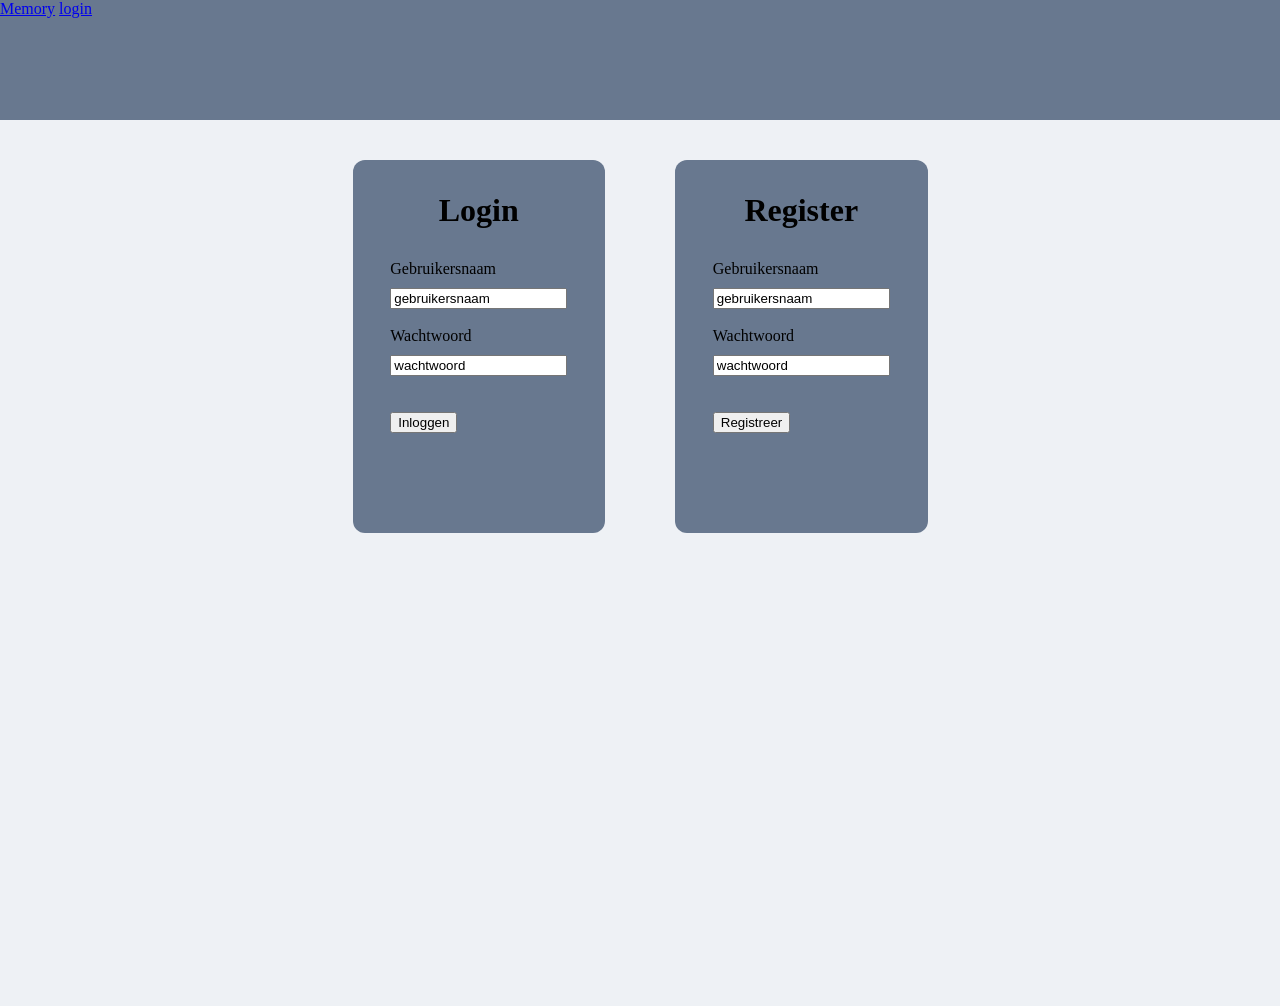
==== login.html @ 8d972e04 "added login, endscreen, some style changes. Also implemented highscores and almost got done with the" ====
<!DOCTYPE html>
<html lang="en">
<head>
<meta charset="UTF-8">
<meta name="viewport" content="width=device-width, initial-scale=1.0">
<title>Document</title>
<style>

    body {
        display: grid;
        grid-template-rows: 120px 1fr 1fr;
        grid-template-columns: 1fr 1fr;
        grid-template-areas: "navbar navbar" "loginform registerform";
        margin: 0;
        background-color: hsl(214.3 25.9% 94.7%);;
        gap: 10px;
    }
    .navbar {
        background-color: hsl(215.4 15.8% 48.4%);
        height: 120px;
        grid-area: navbar;
    }

    .loginform {
        display: grid;
        grid-template-rows: 100px 1fr 100px;
        grid-template-areas: "login" "invoerveld";
        background-color: hsl(215.4 15.8% 48.4%);
        place-items: center;
        grid-area: loginform;
        aspect-ratio: 1/1;
        border-radius: 12px;
        margin: 30px;
    } 
    .invoerveld {
        grid-area: invoerveld;
        input {
            margin-top: 10px;
            width: minmax(100px, 300px);
        }
    }
    .registerform {
        display: grid;
        grid-template-rows: 100px 1fr 100px;
        grid-template-areas: "login" "invoerveld";
        background-color: hsl(215.4 15.8% 48.4%);
        place-items: center;
        grid-area: registerform;
        aspect-ratio: 1/1;
        border-radius: 12px;
        margin: 30px;
    } 
    @media (min-width: 768px) {
    body{
        display: grid;
        grid-template-rows: 120px minmax(400px,1fr) 1fr;
        grid-template-columns: 1fr minmax(300px, 1fr) minmax(300px, 1fr) 1fr;
        grid-template-areas: "navbar navbar navbar navbar" ". loginform registerform .";
    }
}
</style>
</head>
<body>
    <div class="navbar">
        <a href="memory.html">Memory</a>
        <a href="login.html">login</a>
    </div>
    <div class="loginform">
        <h1>Login</h1>
        <form onsubmit="attemptLogin(event)">
            <div class="invoerveld">
                <label for="gebruikersnaam">
                    Gebruikersnaam
                    <br>
                    <input type="text" name="gebruikersnaam" value="gebruikersnaam">
                </label>
            </div>
            <br>
            <div class="invoerveld">
                <label for="wachtwoord">
                    Wachtwoord
                    <br>
                    <input type="text" name="wachtwoord" value="wachtwoord">
                </label>
            </div>
            <br>
            <br>
            <input type="submit" value="Inloggen">
        </form>
    </div>
    <div class="registerform">
        <h1>Register</h1>
        <form onsubmit="attemptRegister(event)">
            <div class="invoerveld">
                <label for="gebruikersnaam">
                    Gebruikersnaam
                    <br>
                <input type="text" name="gebruikersnaam" value="gebruikersnaam">
                </label>
            </div>
            <br>
            <div class="invoerveld">
                <label for="wachtwoord">
                    Wachtwoord
                    <br>
                    <input type="text" name="wachtwoord" value="wachtwoord">
                </label>
            </div>
                        <br>
            <br>
            <input type="submit" value="Registreer">
        </form>
    </div>
<script src="scripts.js"></script>
</body>
</html>
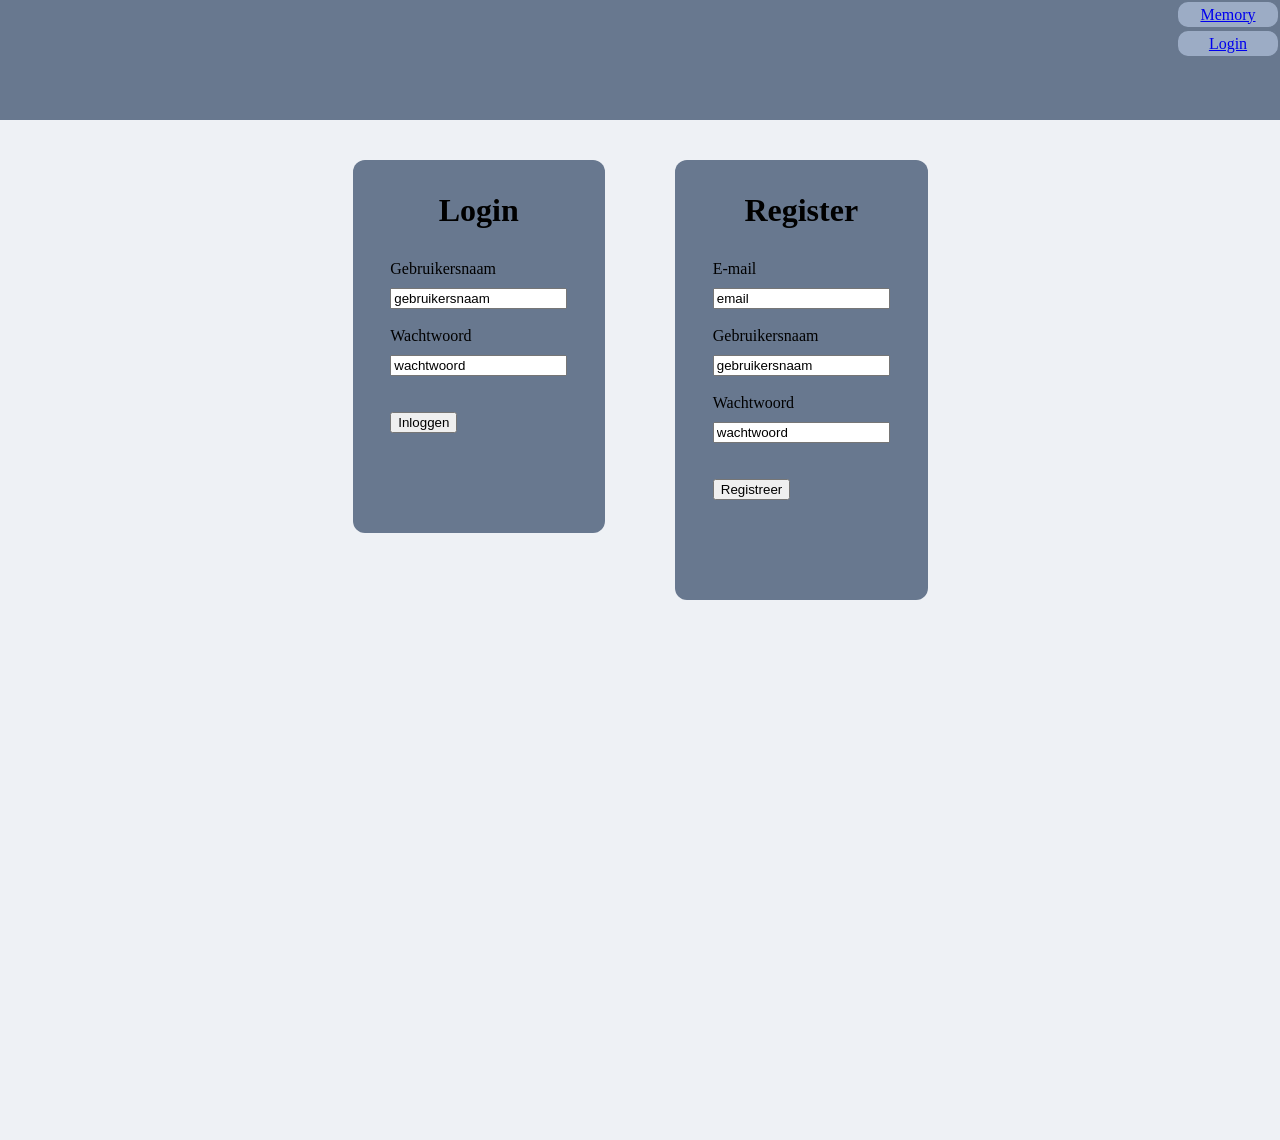
==== commit 8a4a2a2f: "alot of things" ====
--- a/login.html
+++ b/login.html
@@ -19,6 +19,25 @@
         background-color: hsl(215.4 15.8% 48.4%);
         height: 120px;
         grid-area: navbar;
+        display: grid;
+        grid-template-columns: 1fr auto;
+        grid-template-areas: ". buttons";
+        a {     
+        min-width: 100px;
+        min-height: 25px;
+        max-width: 200px;
+        display: grid;
+        place-items: center;
+        background-color:hsl(216.6 26.1% 69.2%);
+        border-radius: 12px;
+        border-style: solid;
+        border-width: 2px;
+        border-color: hsl(215.4 15.8% 48.4%);
+    }
+    .navbar-menu {
+    max-width: 200px;
+    grid-area: buttons;
+}
     }
 
     .loginform {
@@ -62,8 +81,13 @@
 </head>
 <body>
     <div class="navbar">
-        <a href="memory.html">Memory</a>
-        <a href="login.html">login</a>
+        <div class="navbar-menu">
+            <a href="memory.html">Memory</a>
+            <a id="login-link" href="login.html">Login</a>
+            <a id="logout-link" href="#">Logout</a>
+        </div>
+    </div>
+
     </div>
     <div class="loginform">
         <h1>Login</h1>
@@ -76,6 +100,7 @@
                 </label>
             </div>
             <br>
+
             <div class="invoerveld">
                 <label for="wachtwoord">
                     Wachtwoord
@@ -92,10 +117,18 @@
         <h1>Register</h1>
         <form onsubmit="attemptRegister(event)">
             <div class="invoerveld">
+                <label for="email">
+                    E-mail
+                    <br>
+                <input type="text" name="email" value="email">
+                </label>
+            </div>
+            <br>
+            <div class="invoerveld">
                 <label for="gebruikersnaam">
                     Gebruikersnaam
                     <br>
-                <input type="text" name="gebruikersnaam" value="gebruikersnaam">
+                    <input type="text" name="gebruikersnaam" value="gebruikersnaam">
                 </label>
             </div>
             <br>
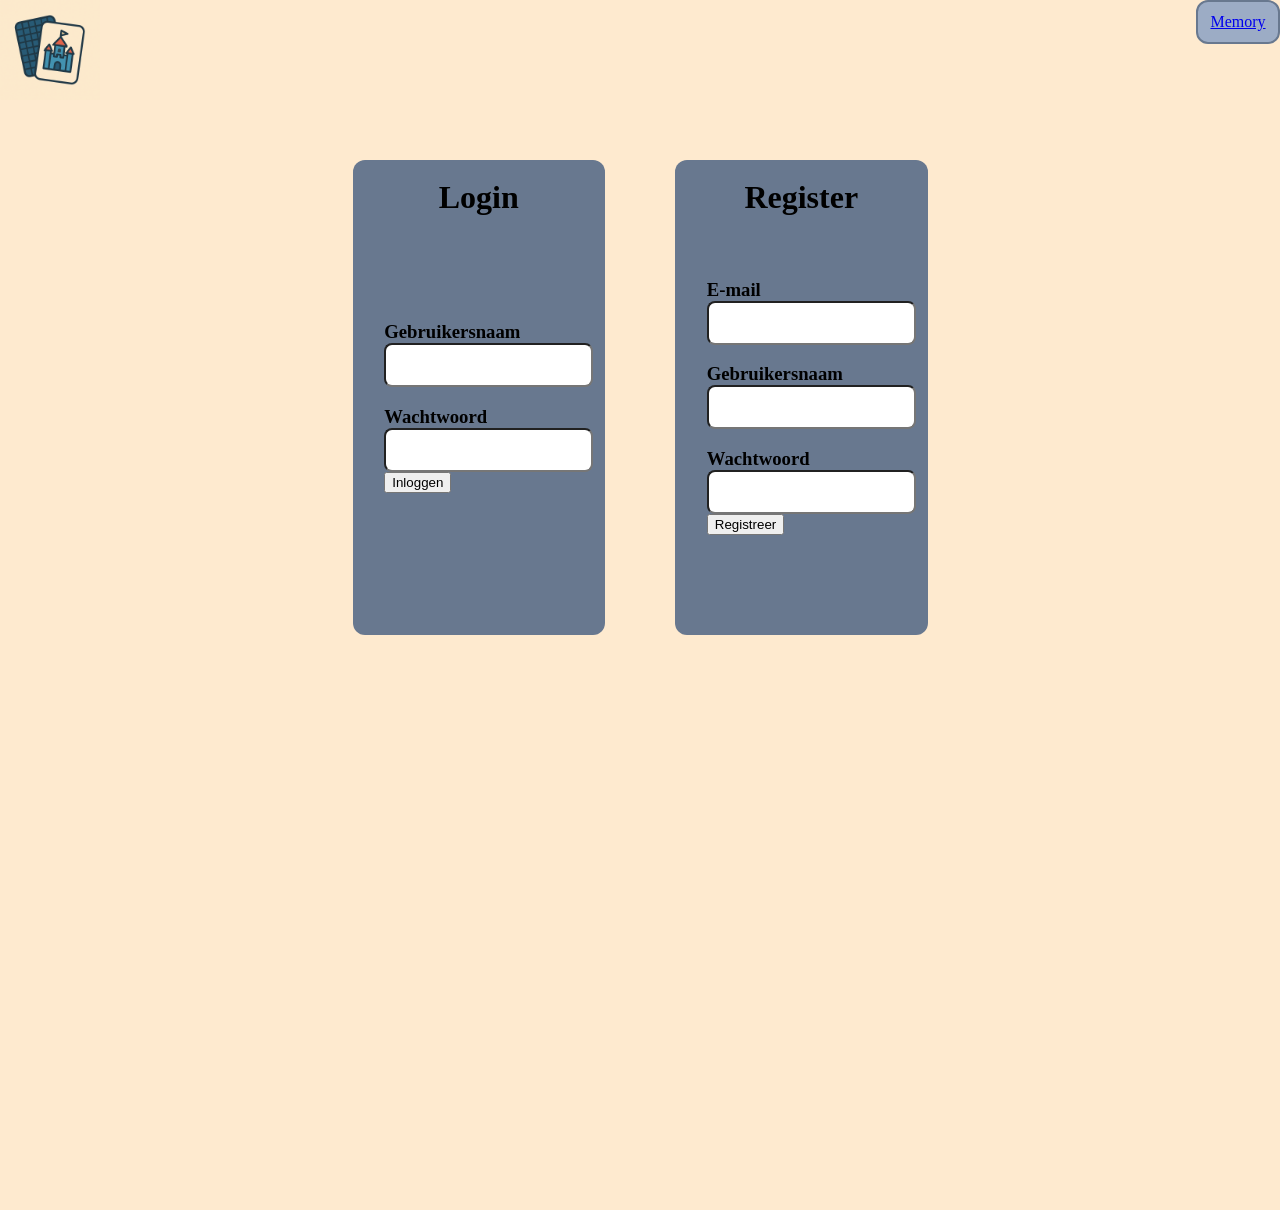
==== commit 3d9c1011: "refactor to move functions to seperate files. imporove styling. imporve mobile GUI, add error messag" ====
--- a/login.html
+++ b/login.html
@@ -5,72 +5,124 @@
 <meta name="viewport" content="width=device-width, initial-scale=1.0">
 <title>Document</title>
 <style>
-
+    :root {
+        --color-slate-50: hsl(214.3 25.9% 94.7%);
+        --color-slate-100: hsl(216.9 24.5% 89.6%);
+        --color-slate-200: hsl(217.8 25.7% 79.4%);
+        --color-slate-300: hsl(216.6 26.1% 69.2%);
+        --color-slate-400: hsl(215.7 22.5% 59%);
+        --color-slate-500: hsl(215.4 15.8% 48.4%);
+        --color-slate-600: hsl(215.6 16.3% 38.4%);
+        --color-slate-700: hsl(216 17% 28.8%);
+        --color-slate-800: hsl(214.7 18.8% 19.8%);
+        --color-slate-900: hsl(215 20.7% 11.4%);
+        --color-slate-950: hsl(213.3 25.7% 6.9%);
+        --open-color:var(--color-slate-300);
+        --found-color: var(--color-slate-500);
+        --closed-color: var(--color-slate-700);
+        --nice-background: #FEEACF
+    }
     body {
         display: grid;
         grid-template-rows: 120px 1fr 1fr;
-        grid-template-columns: 1fr 1fr;
-        grid-template-areas: "navbar navbar" "loginform registerform";
+        grid-template-columns: 1fr;
+        grid-template-areas: "navbar" "loginform" "registerform";
         margin: 0;
-        background-color: hsl(214.3 25.9% 94.7%);;
+        background-color: var( --nice-background);;
         gap: 10px;
     }
     .navbar {
-        background-color: hsl(215.4 15.8% 48.4%);
         height: 120px;
         grid-area: navbar;
         display: grid;
-        grid-template-columns: 1fr auto;
-        grid-template-areas: ". buttons";
+        grid-template-columns: 100px 1fr auto;
+        grid-template-areas: "image . buttons";
         a {     
-        min-width: 100px;
-        min-height: 25px;
-        max-width: 200px;
-        display: grid;
-        place-items: center;
-        background-color:hsl(216.6 26.1% 69.2%);
-        border-radius: 12px;
-        border-style: solid;
-        border-width: 2px;
-        border-color: hsl(215.4 15.8% 48.4%);
-    }
-    .navbar-menu {
-    max-width: 200px;
-    grid-area: buttons;
-}
+            width: 80px;
+            height: 40px; 
+            max-width: 200px;
+            display: grid;
+            place-items: center;
+            background-color: var(--color-slate-300);
+            border-radius: 12px;
+            border-style: solid;
+            border-width: 2px;
+            border-color: var(--color-slate-500);
+        }
+        .navbar-menu {
+            max-width: 200px;
+            grid-area: buttons;
+        }
+        .logo-img {
+            grid-area: image;
+            max-width: 100px;
+            max-height: 100px;
+        }
     }
 
-    .loginform {
+    .loginformContainer {
         display: grid;
-        grid-template-rows: 100px 1fr 100px;
-        grid-template-areas: "login" "invoerveld";
+        grid-template-rows: 50px 50px 1fr 100px;
+        grid-template-areas: "login" "loginError" "invoerveld";
         background-color: hsl(215.4 15.8% 48.4%);
         place-items: center;
         grid-area: loginform;
-        aspect-ratio: 1/1;
+        border-radius: 12px;
+        margin: 30px;
+        button {
+            margin-top: 4px;
+            padding: 8px;
+        }
+    } 
+
+    .invoerveld {
+        grid-area: invoerveld;
+        label {
+            display: flex;
+            flex-direction: column;
+            h3 {
+                margin-bottom: 0;
+            }
+        }
+        input {
+            width: 100%;
+            /* min-width: 240px; */
+            min-height: 24px;
+            padding: 8px;
+            border-radius: 8px;
+        }
+        input:hover {
+            background-color: hsl(214.3 25.9% 94.7%);
+        }
+        
+
+    }
+    .registerformContainer {
+        display: grid;
+        grid-template-rows: 50px 50px 1fr 100px;
+        grid-template-areas: "login" "loginError" "invoerveld";
+        background-color: hsl(215.4 15.8% 48.4%);
+        place-items: center;
+        grid-area: registerform;
         border-radius: 12px;
         margin: 30px;
     } 
-    .invoerveld {
-        grid-area: invoerveld;
-        input {
-            margin-top: 10px;
-            width: minmax(100px, 300px);
-        }
+    .loginFailedMessage {
+        grid-area: loginError;
+        color: darkred;
     }
-    .registerform {
-        display: grid;
-        grid-template-rows: 100px 1fr 100px;
-        grid-template-areas: "login" "invoerveld";
-        background-color: hsl(215.4 15.8% 48.4%);
-        place-items: center;
-        grid-area: registerform;
-        aspect-ratio: 1/1;
-        border-radius: 12px;
-        margin: 30px;
-    } 
+    .registerFailedMessage {
+        grid-area: loginError;
+        color: darkred;
+    }
+    .containerTitle {
+        padding-top: 24px;
+    }
+    .hidden {
+        opacity: 0;
+    }
     @media (min-width: 768px) {
-    body{
+    body {
         display: grid;
         grid-template-rows: 120px minmax(400px,1fr) 1fr;
         grid-template-columns: 1fr minmax(300px, 1fr) minmax(300px, 1fr) 1fr;
@@ -81,69 +133,64 @@
 </head>
 <body>
     <div class="navbar">
+        <img src="logo.png" class="logo-img">
         <div class="navbar-menu">
-            <a href="memory.html">Memory</a>
-            <a id="login-link" href="login.html">Login</a>
+
+            <a href="index.html">Memory</a>
             <a id="logout-link" href="#">Logout</a>
         </div>
     </div>
 
     </div>
-    <div class="loginform">
-        <h1>Login</h1>
-        <form onsubmit="attemptLogin(event)">
+    <div class="loginformContainer">
+        <h1 class="containerTitle">Login</h1>
+        <span class="loginFailedMessage hidden" id="loginError"></span>
+        <form id="loginForm">
             <div class="invoerveld">
                 <label for="gebruikersnaam">
-                    Gebruikersnaam
-                    <br>
-                    <input type="text" name="gebruikersnaam" value="gebruikersnaam">
+                    <h3>Gebruikersnaam</h3>
+                    <input type="text" name="gebruikersnaam" value="">
                 </label>
             </div>
-            <br>
+
 
             <div class="invoerveld">
                 <label for="wachtwoord">
-                    Wachtwoord
-                    <br>
-                    <input type="text" name="wachtwoord" value="wachtwoord">
+                    <h3>Wachtwoord</h3>
+                    <input type="text" name="wachtwoord" value="">
                 </label>
             </div>
-            <br>
-            <br>
             <input type="submit" value="Inloggen">
         </form>
     </div>
-    <div class="registerform">
-        <h1>Register</h1>
-        <form onsubmit="attemptRegister(event)">
+    <div class="registerformContainer">
+        <h1 class="containerTitle">Register</h1>
+        <span class="registerFailedMessage hidden" id="registerError"></span>
+        <form id="registerForm">
             <div class="invoerveld">
                 <label for="email">
-                    E-mail
-                    <br>
-                <input type="text" name="email" value="email">
+                    <h3>E-mail</h3>
+                <input type="text" name="email" value="">
                 </label>
             </div>
-            <br>
+
             <div class="invoerveld">
                 <label for="gebruikersnaam">
-                    Gebruikersnaam
-                    <br>
-                    <input type="text" name="gebruikersnaam" value="gebruikersnaam">
+                    <h3>Gebruikersnaam</h3>
+                    <input type="text" name="gebruikersnaam" value="">
                 </label>
             </div>
-            <br>
+
             <div class="invoerveld">
                 <label for="wachtwoord">
-                    Wachtwoord
-                    <br>
-                    <input type="text" name="wachtwoord" value="wachtwoord">
+                    <h3>Wachtwoord</h3>
+                    <input type="text" name="wachtwoord" value="">
                 </label>
             </div>
-                        <br>
-            <br>
             <input type="submit" value="Registreer">
         </form>
     </div>
-<script src="scripts.js"></script>
+<script src="main.js" type="module"></script>
+<script src="login.js" type="module"></script>
 </body>
 </html>
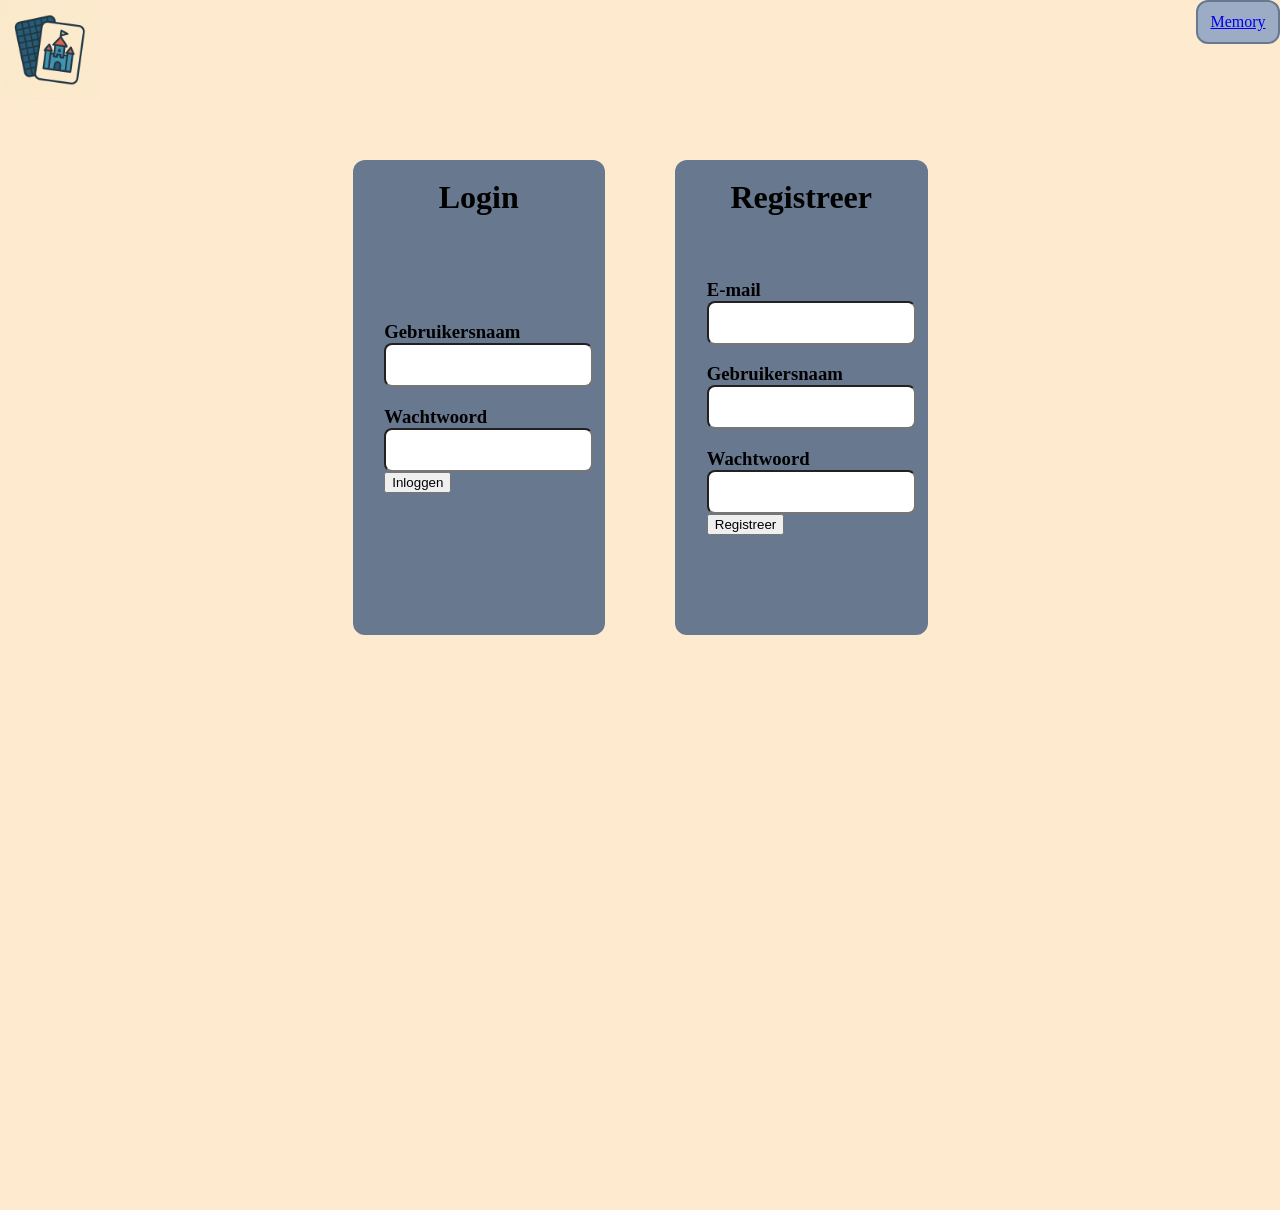
==== commit d1ec168b: "last commit" ====
--- a/login.html
+++ b/login.html
@@ -157,20 +157,20 @@
             <div class="invoerveld">
                 <label for="wachtwoord">
                     <h3>Wachtwoord</h3>
-                    <input type="text" name="wachtwoord" value="">
+                    <input type="password" name="wachtwoord" value="">
                 </label>
             </div>
             <input type="submit" value="Inloggen">
         </form>
     </div>
     <div class="registerformContainer">
-        <h1 class="containerTitle">Register</h1>
+        <h1 class="containerTitle">Registreer</h1>
         <span class="registerFailedMessage hidden" id="registerError"></span>
-        <form id="registerForm">
+        <form id="registerForm" novalidate>
             <div class="invoerveld">
                 <label for="email">
                     <h3>E-mail</h3>
-                <input type="text" name="email" value="">
+                <input type="email" name="email" value="" id="email">
                 </label>
             </div>
 
@@ -184,7 +184,7 @@
             <div class="invoerveld">
                 <label for="wachtwoord">
                     <h3>Wachtwoord</h3>
-                    <input type="text" name="wachtwoord" value="">
+                    <input type="password" name="wachtwoord" value="">
                 </label>
             </div>
             <input type="submit" value="Registreer">
